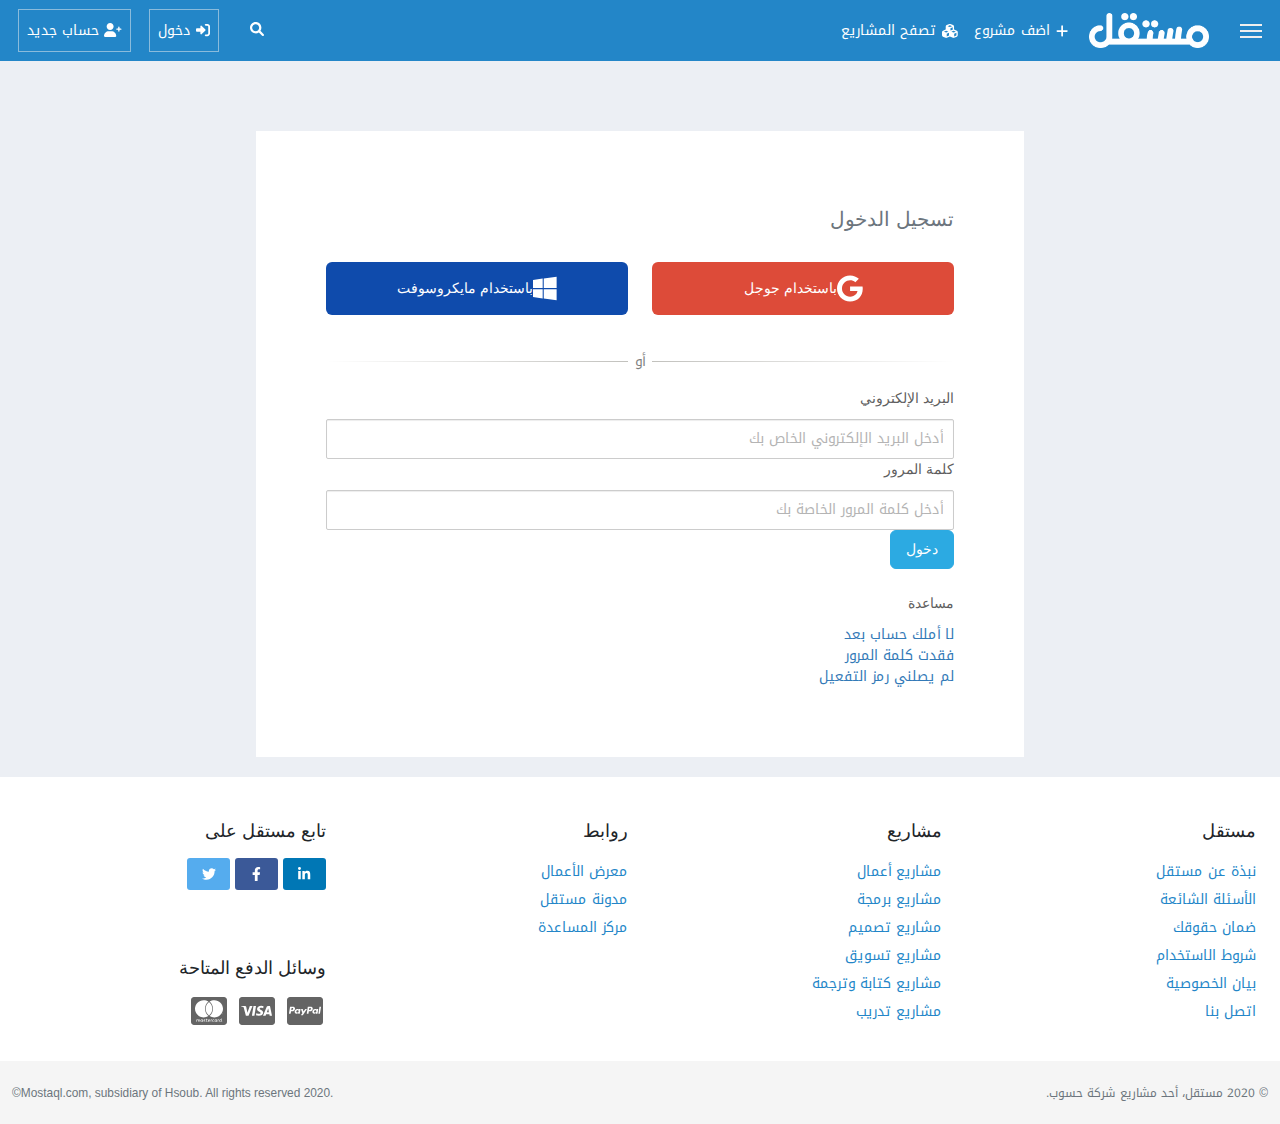
==== login.html @ 2484c8c3 "last update" ====
<!DOCTYPE html>
<html lang="ar" dir="rtl">

<head>
  <meta charset="UTF-8">
  <meta http-equiv="X-UA-Compatible" content="IE=edge">
  <meta name="viewport" content="width=device-width, initial-scale=1.0">
  <!-- Main Css Fonts File   -->
  <link rel="stylesheet" href="fonts/fontStyle.css">
  <!-- Main Normalize Css File   -->
  <link rel="stylesheet" href="css/normalize.css">
  <!-- Main FontAwesome Css File  -->
  <link rel="stylesheet" href="css/all.min.css">
  <!-- Main Bootstrap-RTL Css File   -->
  <link rel="stylesheet" href="css/bootstrap.rtl.min.css">
  <!-- Main Swiper Css File   -->
  <link rel="stylesheet" href="css/swiper-bundle.min.css">
  <!-- Main  Css File   -->
  <link rel="stylesheet" href="css/main.css">
  <title>Mostaqel</title>
</head>

<body>
  <nav class="navbar navbar-expand-md navbar-light main-bg-color  p-0 ">
    <div class="container-fluid p-0">
      <a href="" class="link-nav">
        <i class="custom-bars-icon"></i>
      </a>
      <a href="./index.html"><img class="logo logo-wp" src="./images/logo-wb.png" alt=""><img class="logo logo-mobile"
          src="./images/logo-mobile.png" alt=""></a>
      <a class="nav-link site-menu-item-link--is-button text-white nka mobile-login" href="./login.html"><i
          class="fas fa-sign-in-alt"></i> دخول</a>
      <div class="collapse navbar-collapse" id="navbarSupportedContent">
        <ul class="navbar-nav ml-auto pr-2">

          <li class="nav-item ml-3">
            <a class="nav-link text-white link-nav" href="#"><i class=" ml-1 fas fa-plus"></i> اضف مشروع</a>
          </li>
          <li class="nav-item">
            <a class="nav-link text-white link-nav" href="#"><i class=" ml-1 fas fa-cubes"></i> تصفح المشاريع</a>
          </li>
        </ul>
        <form class="form-inline my-2 my-lg-0">
          <ul class="navbar-nav">
            <li class="nav-item dropdown ml-3 link-nav">
              <a class=" border-0 text-white btn  " href="#"><i class="fas fa-search"></i></a>
            </li>
            <li class="nav-item    ">
              <a class="nav-link site-menu-item-link--is-button " href="./login.html"><i class="fas fa-sign-in-alt"></i> دخول</a>
            </li>
            <li class="nav-item ">
              <a class="nav-link site-menu-item-link--is-button" href="./register.html"><i class="fas fa-user-plus"></i> حساب جديد</a>
            </li>
          </ul>
        </form>
      </div>
    </div>
  </nav>
  <section class="wrapper">
    <div class="container--small mx-auto">
      <div class="main main-spacer-wide">
        <h2 class="text-muted mb-4">تسجيل الدخول </h2>
        <div class="mat--lg mab--lg">
          <div class="row">
            <div class="col-md-6 col-xs-12"><a href="/auth/google?source=mostaql&amp;t=3d991320690955e89964cb9ac2c6b3d7"
                class="btn btn-block provider provider--google is-flex-center so-pad"><span
                  class="fab fa-google login-icon-2"></span>
                باستخدام جوجل
              </a></div>
            <div class="col-md-6 col-xs-12"><a
                href="/auth/office365?source=mostaql&amp;t=3d991320690955e89964cb9ac2c6b3d7"
                class="btn btn-block provider provider--office365 is-flex-center so-pad mt-0"><span
                  class="fab fa-windows login-icon-2"></span>
                باستخدام مايكروسوفت
              </a></div>
          </div>
        </div>
        <hr class="hr-text" data-content="أو">
        <form action="">
          <div class="form-group nka "><label>
              البريد الإلكتروني
            </label><input type="email" class="form-control" placeholder="أدخل البريد الإلكتروني الخاص بك" name="email">
          </div>
          <div class="form-group  nka"><label>
              كلمة المرور
            </label><input type="password" class="form-control" placeholder="أدخل كلمة المرور الخاصة بك" name="password"
              value="">
          </div>
          <div>
            <button class="btn btn-primary enter">دخول </button>
          </div>
        </form>
        <div class="mt-4">
          <label class="c-lab">مساعدة</label>
          <ul>
            <li><a href="./register.html">لا أملك حساب بعد</a></li>
            <li><a href="">فقدت كلمة المرور</a></li>
            <li><a href="">لم يصلني رمز التفعيل</a></li>
          </ul>
        </div>
      </div>
    </div>
  </section>
  <footer>
    <div class="container-fluid pdn--vl">
      <div class="job-type">
        <div class="row w-100 m-0 p-0">
          <div class="col-lg col-md-3 col-sm-6 col-6">
            <h5 class=" text-right main-color footer-title text-dark "> مستقل </h5>
            <ul class="list-unstyled text-right p-0">
              <li><a class="main-color" href="">نبذة عن مستقل</a></li>
              <li><a class="main-color" href="">الأسئلة الشائعة</a></li>
              <li><a class="main-color" href="">ضمان حقوقك</a></li>
              <li><a class="main-color" href="">شروط الاستخدام</a></li>
              <li><a class="main-color" href="">بيان الخصوصية</a></li>
              <li><a class="main-color" href="">اتصل بنا</a></li>
            </ul>
          </div>
          <div class="col-lg col-md-3 col-sm-6 col-6">
            <h5 class=" text-right main-color footer-title  text-dark">مشاريع</h5>
            <ul class="list-unstyled text-right p-0">
              <li><a class="main-color" href="">مشاريع أعمال</a></li>
              <li><a class="main-color" href="">مشاريع برمجة</a></li>
              <li><a class="main-color" href="">مشاريع تصميم</a></li>
              <li><a class="main-color" href="">مشاريع تسويق</a></li>
              <li><a class="main-color" href="">مشاريع كتابة وترجمة</a></li>
              <li><a class="main-color" href="">مشاريع تدريب</a></li>
            </ul>
          </div>
          <div class="col-md-6">
            <div class="row p-0 w-100 m-0">
              <div class="col-md-6 col-6 p-0">
                <div class="">
                  <h5 class=" text-right main-color footer-title text-dark ">روابط</h5>
                  <ul class="list-unstyled text-right p-0">
                    <li><a class="main-color" href="">معرض الأعمال</a></li>
                    <li><a class="main-color" href="">مدونة مستقل</a></li>
                    <li><a class="main-color" href="">مركز المساعدة</a></li>
                  </ul>
                </div>
              </div>
              <div class="col-md-6 col-6 p-0">
                <div>
                  <h5 class=" text-right main-color footer-title text-dark "> تابع مستقل على</h5>
                  <ul class="list-unstyled text-right p-0">
                    <li class="d-inline-block"><a class="main-color" href=""><span class="icon-f linkedin"><i
                            class="fab fa-linkedin-in"></i></span></a></li>
                    <li class="d-inline-block"><a class="main-color" href=""><span class="icon-f face"><i
                            class="fab fa-facebook-f"></i></span></a></li>
                    <li class="d-inline-block"><a class="main-color" href=""><span class="icon-f twit"><i
                            class="fab fa-twitter"></i></span></a></li>
                  </ul>
                </div>
              </div>
            </div>
            <div class="row p-0 w-100 m-0">
              <div class="col col-md-6 col-12 p-0"></div>
              <div class="col col-md-6 col-12 p-0">
                <div class=" ">
                  <div>
                    <h5 class=" text-right main-color footer-title text-dark ">وسائل الدفع المتاحة</h5>
                    <ul class="list-unstyled text-right p-0">
                      <li class="d-inline-block"><a class="main-color" href=""><span class="icon-f pay-method "><i
                              class="fab fa-cc-paypal"></i></span></a></li>
                      <li class="d-inline-block"><a class="main-color" href=""><span class="icon-f pay-method "><i
                              class="fab fa-cc-visa"></i></span></a></li>
                      <li class="d-inline-block"><a class="main-color" href=""><span class="icon-f pay-method "><i
                              class="fab fa-cc-mastercard"></i></span></a></li>
                    </ul>
                  </div>
                </div>
              </div>
            </div>
          </div>
        </div>


      </div>
    </div>
    </div>
    </div>
    <div class="bg-gray-lighter">
      <div class=" last-footer container-fluid">
        <div class="row pdn--vm ">
          <div class="col-md-6 text-muted"><small>© 2020 مستقل، أحد مشاريع شركة حسوب.</small></div>
          <div class="col-md-6 text-muted copy-mo "><small class="sans">.2020 Mostaql.com, subsidiary of Hsoub. All
              rights reserved© </small>
          </div>
        </div>
      </div>
    </div>
  </footer>
  <!-- Main Js Jquery File -->
  <script src="js/jquery-3.3.1.min.js"></script>
  <!-- Main Js FontAwesome File -->
  <script src="js/all.min.js"></script>
  <!-- Main Js Bootstrap File -->
  <script src="js/bootstrap.bundle.min.js"></script>
  <!-- Main Js Swiper File -->
  <script src="js/swiper-bundle.min.js"></script>
  <!-- Main Js File -->
  <script src="js/main.js"></script>
</body>

</html>
---- fonts/fontStyle.css ----
@font-face {
    font-family: 'Noto Kufi Arabic';
    src: url('NotoKufiArabic-ExtraBold.woff2') format('woff2'),
        url('NotoKufiArabic-ExtraBold.woff') format('woff');
    font-weight: bold;
    font-style: normal;
    font-display: swap;
}

@font-face {
    font-family: 'Noto Kufi Arabic';
    src: url('NotoKufiArabic-Bold.woff2') format('woff2'),
        url('NotoKufiArabic-Bold.woff') format('woff');
    font-weight: bold;
    font-style: normal;
    font-display: swap;
}

@font-face {
    font-family: 'Noto Kufi Arabic';
    src: url('NotoKufiArabic-Black.woff2') format('woff2'),
        url('NotoKufiArabic-Black.woff') format('woff');
    font-weight: 900;
    font-style: normal;
    font-display: swap;
}

@font-face {
    font-family: 'Noto Kufi Arabic';
    src: url('NotoKufiArabic-Light.woff2') format('woff2'),
        url('NotoKufiArabic-Light.woff') format('woff');
    font-weight: 300;
    font-style: normal;
    font-display: swap;
}

@font-face {
    font-family: 'Noto Kufi Arabic';
    src: url('NotoKufiArabic-ExtraLight.woff2') format('woff2'),
        url('NotoKufiArabic-ExtraLight.woff') format('woff');
    font-weight: 200;
    font-style: normal;
    font-display: swap;
}

@font-face {
    font-family: 'Noto Kufi Arabic';
    src: url('NotoKufiArabic-Medium.woff2') format('woff2'),
        url('NotoKufiArabic-Medium.woff') format('woff');
    font-weight: 500;
    font-style: normal;
    font-display: swap;
}

@font-face {
    font-family: 'Noto Kufi Arabic';
    src: url('NotoKufiArabic-Regular.woff2') format('woff2'),
        url('NotoKufiArabic-Regular.woff') format('woff');
    font-weight: normal;
    font-style: normal;
    font-display: swap;
}

@font-face {
    font-family: 'Noto Kufi Arabic';
    src: url('NotoKufiArabic-Thin.woff2') format('woff2'),
        url('NotoKufiArabic-Thin.woff') format('woff');
    font-weight: 100;
    font-style: normal;
    font-display: swap;
}

@font-face {
    font-family: 'Noto Kufi Arabic';
    src: url('NotoKufiArabic-SemiBold.woff2') format('woff2'),
        url('NotoKufiArabic-SemiBold.woff') format('woff');
    font-weight: 600;
    font-style: normal;
    font-display: swap;
}
---- css/main.css ----
.hidden-y-x {
  overflow-x: hidden;
  overflow-y: hidden;
}

.row-gap-24 {
  row-gap: 24px;
}

.fs-10px {
  font-size: 10px;
}

.fs-11px {
  font-size: 11px;
}

.fs-12 {
  font-size: 12px;
}

.fs-13px {
  font-size: 13px;
}

.fs-14px {
  font-size: 14px;
}

.fs-15px {
  font-size: 15px;
}

.fs-16px {
  font-size: 16px;
}

.fs-26px {
  font-size: 26px;
}

.fw-600 {
  font-weight: 600 !important;
}

.w-fit {
  width: -moz-fit-content;
  width: fit-content;
}

.h-fit {
  height: -moz-fit-content;
  height: fit-content;
}

.w-150px {
  width: 150px;
}

.main-bg-color {
  background-color: #2386c8;
}

.bg-light-gray {
  background: #f2f2f2;
}

.bg-gray-lighter {
  background-color: #f5f5f5;
}

.main-color {
  color: #2386c8;
}

.color-222 {
  color: #222;
}

.color-777 {
  color: #777;
}

.green-color {
  color: #3bc100;
}

.opacity-0_5 {
  opacity: 0.5;
}

.opacity-1 {
  opacity: 1;
}

@media print {
  .not-print {
    display: none !important;
  }
}
.btn-info {
  color: white;
  background-color: #1e75ae;
  border-color: #1c6ca1;
}

.btn-lg {
  border-radius: 2px;
  border-width: 0;
  padding: 20px 45px;
}

.btn-default {
  color: #575858;
  background-color: #f5f5f5;
  border-color: #bababa;
  transition: 0.2s all ease-in-out;
}

.btn-default:hover {
  background-color: rgb(233, 233, 233) !important;
}

.form-control {
  width: 100%;
  height: 40px;
  padding: 6px 12px;
  background-color: #f7f9fc;
  background-image: none;
  border: 1px solid #aaafb9;
  border-radius: 2px;
  box-shadow: inset 0 1px 1px rgba(0, 0, 0, 0.075);
  transition: border-color 0.15s ease-in-out, box-shadow 0.15s ease-in-out;
}

* {
  box-sizing: border-box;
  padding: 0%;
  margin: 0%;
}

html {
  scroll-behavior: smooth;
}

body {
  min-height: 100vh;
  font-family: "Noto Kufi Arabic", sans-serif;
  font-size: 14px;
  color: #888e99;
}

ul {
  list-style: none;
  padding: 0%;
  margin: 0%;
}

a {
  text-decoration: none;
  color: #337ab7;
}
a:hover {
  color: #185a87;
}

button {
  border: none;
  outline: none;
}

input:focus,
select:focus {
  outline: none;
}

input {
  direction: rtl !important;
}
input:focus::-moz-placeholder {
  opacity: 0;
  -moz-transition: 0.3s;
  transition: 0.3s;
}
input:focus::placeholder {
  opacity: 0;
  transition: 0.3s;
}

/* navbar css style */
/* header */
/* How it Work */
#navbarSupportedContent {
  justify-content: space-between;
}

.dropdown {
  margin-left: 13px;
}

.navbar-light .navbar-nav .active > .nav-link {
  color: rgba(255, 255, 255, 0.9);
}
.navbar-light .navbar-nav .nav-link.active {
  color: rgba(255, 255, 255, 0.9);
}
.navbar-light .navbar-nav .nav-link.show {
  color: rgba(255, 255, 255, 0.9);
}
.navbar-light .navbar-nav .show > .nav-link {
  color: rgba(255, 255, 255, 0.9);
}
.navbar-light .navbar-nav .nav-link {
  gap: 6px;
  color: rgb(255, 255, 255);
  font-size: 14px;
}
.navbar-light .navbar-nav .nav-link:focus {
  color: rgba(255, 255, 255, 0.9);
}
.navbar-light .navbar-nav .nav-link:hover {
  color: rgba(255, 255, 255, 0.9);
}
.navbar-light .navbar-brand {
  color: rgba(255, 255, 255, 0.9);
}

.custom-bars-icon {
  display: block;
  width: 22px;
  height: 2px;
  margin: 29px 18px;
  background-color: #efefef;
  box-shadow: 0 6px 0 0 #efefef, 0 -6px 0 0 #efefef;
}

.logo {
  width: 120px;
  margin: 0 13px;
}

.main-header h3 {
  line-height: 2em;
}
.main-header h4 {
  line-height: 2em;
}

h3 {
  font-size: 28px;
}

.h3 {
  font-size: 28px;
}

.link-nav {
  height: 60px;
  display: flex;
  align-items: center;
  justify-content: center;
  transition: 0.2s all ease-in-out;
  min-width: 50px;
}
.link-nav:hover {
  background-color: #2cabe3;
}

.start-project {
  width: 200px;
  height: calc(100% - 14px);
  display: flex;
  justify-content: center;
  align-items: center;
  margin-left: 8px;
}

.form-control:focus {
  border: 0;
  outline: 0;
  box-shadow: none;
}

header {
  min-height: 100vh;
  padding-bottom: 60px;
  margin-top: -60px;
  display: flex;
  justify-content: center;
  align-items: center;
  flex-direction: column;
  background-image: url("../images/header-bg-1.png");
}

.search-project {
  height: 100%;
  border: 0 !important;
}

.search-field {
  height: 70px;
  background-color: #fff;
  border-radius: 5px;
  margin-top: 2rem;
  display: flex;
  flex-direction: row;
  align-items: center;
  overflow: hidden;
}

.more-info {
  position: absolute;
  bottom: 5%;
  left: 50%;
  transform: translateX(-50%);
}

.sections img {
  max-width: 80px;
  height: 84px !important;
}

.thumb img {
  max-width: 80px;
  height: 84px !important;
}

.list-with-icons p {
  margin: 15px auto 25px;
}

.why-item {
  text-align: center;
  margin: 25px 0px;
}
.why-item h5 {
  font-size: 16px;
}

section {
  padding: 20px;
}

.section-title h3 {
  margin: 20px auto 30px;
}

.faqs {
  padding: 30px 0 70px;
}

/* Footer =============================================*/
/* // Extra small devices (portrait phones, less than 576px) */
/* // Small devices (landscape phones, 576px and up) */
/* // Medium devices (tablets, 768px and up) */
/* // Large devices (desktops, 992px and up) */
/* // Extra large devices (large desktops, 1200px and up) */
.icon-f {
  width: 43px;
  height: 32px;
  text-align: center;
  color: #fff;
  display: flex;
  justify-content: center;
  align-items: center;
  border-radius: 3px;
}

.twit {
  background-color: #55acee;
}

.face {
  background-color: #3b5998;
}

.linkedin {
  background-color: #0077b5;
}

.footer-title {
  margin-top: 10px;
  margin-bottom: 10px;
  font-size: 18px;
  line-height: 1.84;
  font-weight: 500;
}

footer li {
  line-height: 2;
}
footer small {
  font-size: 85%;
}
footer .pdn--vl {
  padding-top: 28px;
  padding-bottom: 28px;
}

.pdn--vm {
  padding-top: 21px;
  padding-bottom: 21px;
}

.copy-mo {
  text-align: left;
}

.pay-method {
  font-size: 32px;
  color: rgb(100, 100, 100);
}

@media (max-width: 575.98px) {
  .list-with-icons {
    order: 2;
  }
  .btn-default {
    margin-top: 12px;
  }
  .section-title h3 {
    font-size: 24px;
  }
}
@media (min-width: 576px) and (max-width: 767.98px) {
  .btn-default {
    margin-top: 12px;
  }
  .last-footer {
    text-align: center;
  }
  .copy-mo {
    text-align: center;
  }
}
@media (max-width: 767.98px) {
  .last-footer {
    text-align: center;
  }
  .copy-mo {
    text-align: center;
  }
  .mobile-login {
    margin-right: auto;
  }
  .navbar > .container-fluid {
    justify-content: start;
  }
  .logo-wp {
    display: none;
  }
  .search-project {
    display: none !important;
  }
  .search-field {
    background-color: transparent;
    text-align: center;
    display: block;
    height: 60px;
    overflow: visible;
  }
  .start-project {
    margin: auto;
  }
  .logo-mobile {
    width: 40px;
  }
}
@media (min-width: 768px) {
  .mobile-login {
    display: none;
  }
  .logo-mobile {
    display: none;
  }
}
/* Start Login Page *********************************************************************************/
/* Register page ********************************************************************/
/* Projects *****************************************************************************/
/* Projects */
/* Create page project *************************************************************************/
/* Main Profile Page *************************************************************************/
/* Profile page *******************************************************/
.sans {
  font-family: sans-serif;
}

.site-menu-item-link--is-button {
  margin: 9px 0 9px 18px;
  border: solid 1px rgba(239, 239, 239, 0.5);
  font-size: 14px;
  padding: 10px 9px;
}
.site-menu-item-link--is-button:hover {
  color: #fff !important;
  background-color: #2cabe3;
}

.is-flex-center {
  display: flex;
  align-items: center;
  justify-content: center;
}

.wrapper {
  padding-top: 70px;
  background-color: #eceff4;
}

.main {
  background-color: #fff;
}

h2 {
  font-size: 20px;
  font-size: 20px;
  font-family: "NotoKufiArabic", "Open Sans", "Helvetica Neue", Helvetica, Arial, sans-serif;
  line-height: 1.84;
}

.provider--google {
  color: #fff;
  background-color: #dd4b39;
}

.provider--office365 {
  color: #fff;
  background-color: #0f4bac;
  margin-top: 10px;
}

.fa-2x {
  font-size: 2em;
  font-size: 2em;
}

.provider span {
  margin: 0 5px;
}

.main-spacer {
  font-size: 14px;
}

.login-icon-2 {
  font-size: 27px;
}

.so-pad {
  padding: 12px;
  margin-bottom: 20px;
}
.so-pad span {
  margin: 0 10px;
}

.container--small {
  max-width: 768px;
}

.hr-text {
  line-height: 1em;
  position: relative;
  outline: 0;
  border: 0;
  color: #000;
  text-align: center;
  height: 1.5em;
  opacity: 0.5;
}
.hr-text:before {
  content: "";
  background: linear-gradient(90deg, transparent, #818078, transparent);
  position: absolute;
  left: 0;
  top: 50%;
  width: 100%;
  height: 1px;
}
.hr-text:after {
  content: attr(data-content);
  position: relative;
  display: inline-block;
  color: #000;
  padding: 0 0.5em;
  line-height: 1.5em;
  background-color: #fff;
}

.form-control {
  padding: 9px 10px;
  display: block;
  font-size: 14px;
  line-height: 1.42857;
  color: #888e99;
  border: 1px solid #ccc;
  background-color: #fff;
}

output {
  display: block;
  font-size: 14px;
  line-height: 1.42857;
  color: #888e99;
}

.checkbox label {
  font-weight: 400;
  font-size: 14px;
}

label {
  font-weight: 400;
  font-size: 14px;
  margin-bottom: 10px;
  display: inline-block;
  color: rgb(95, 95, 95);
  font-family: "NotoKufiArabic";
  font-size: 14px;
  font-family: "NotoKufiArabic", "Open Sans", "Helvetica Neue", Helvetica, Arial, sans-serif;
  font-size: 14px;
}

form input:focus {
  border: 1px solid #ddd;
}
form input:active {
  border: 1px solid #ddd;
}
form .form-control:focus {
  border: 1px solid #ddd;
}

.btn-primary {
  color: #fff;
  background-color: #2caae2;
  border-color: #2caae2;
}

.enter {
  padding: 8px 15px;
}

.c-lab {
  color: rgb(95, 95, 95);
}

.container-form {
  background-color: #f7f9fc;
  padding: 40px 30px;
}

.star-required {
  color: rgba(255, 0, 0, 0.589);
  font-size: 10px;
}

input::-moz-placeholder {
  color: rgb(180, 180, 180) !important;
}

input::placeholder {
  color: rgb(180, 180, 180) !important;
}

.my-bg {
  background-color: #f0f0f0;
}

.heada__page_title {
  border: 0px !important;
  padding: 1px !important;
  padding: 7px;
  border: 0 solid #eaeaea;
  border-bottom-width: 1px;
}
.heada__page_title .heada__title {
  padding: 7px 14px;
}

.heada__title {
  color: rgb(34, 34, 34);
  margin: 0;
  padding: 7px;
}

.dropdown-toggle::after {
  display: none;
}

.table thead {
  font-family: "NotoKufiArabic";
  font-size: 14px;
  font-family: "NotoKufiArabic", "Open Sans", "Helvetica Neue", Helvetica, Arial, sans-serif;
  font-size: 14px;
}

.collection-browse--table thead {
  font-family: "NotoKufiArabic";
  font-size: 14px;
  font-family: "NotoKufiArabic", "Open Sans", "Helvetica Neue", Helvetica, Arial, sans-serif;
  font-size: 14px;
}
.collection-browse--table .info-td {
  margin-top: 7px;
  margin-bottom: 7px;
  margin-top: 7px;
  margin-bottom: 7px;
}
.collection-browse--table .collection__meta-list {
  padding-right: 0;
  list-style: none;
}
.collection-browse--table .collection__meta-list > li {
  display: inline-block;
  padding-right: 5px;
  padding-left: 5px;
}

.nav {
  font-family: "NotoKufiArabic";
  font-size: 14px;
  font-family: "NotoKufiArabic", "Open Sans", "Helvetica Neue", Helvetica, Arial, sans-serif;
  font-size: 14px;
}

.btn {
  font-family: "NotoKufiArabic";
  font-size: 14px;
  font-family: "NotoKufiArabic", "Open Sans", "Helvetica Neue", Helvetica, Arial, sans-serif;
  font-size: 14px;
}

.dropdown-menu {
  font-family: "NotoKufiArabic";
  font-size: 14px;
  font-family: "NotoKufiArabic", "Open Sans", "Helvetica Neue", Helvetica, Arial, sans-serif;
  font-size: 14px;
}
.dropdown-menu > li > a {
  padding: 5px 14px;
  transition-duration: 0.1s;
  font-weight: normal;
  line-height: 1.42857;
  color: #314459;
  white-space: nowrap;
  clear: both;
  display: block;
}
.dropdown-menu > li > a:hover {
  text-decoration: none;
  color: #eff2f3;
  background-color: #1e75ae;
}
.dropdown-menu > li > a:focus {
  text-decoration: none;
  color: #eff2f3;
  background-color: #1e75ae;
}

.text-meta {
  font-family: "NotoKufiArabic";
  font-size: 14px;
  font-family: "NotoKufiArabic", "Open Sans", "Helvetica Neue", Helvetica, Arial, sans-serif;
  font-size: 14px;
}

.dropzone--box-message {
  font-family: "NotoKufiArabic";
  font-size: 14px;
  position: relative;
  display: block;
  padding: 10px 15px;
  margin-bottom: -1px;
  background-color: #fff;
  border: 1px solid #ddd;
  font-family: "NotoKufiArabic", "Open Sans", "Helvetica Neue", Helvetica, Arial, sans-serif;
  font-size: 14px;
}
.dropzone--box-message:first-child {
  border-top-left-radius: 0px;
  border-top-right-radius: 0px;
}

.voicemessage--box-message {
  font-family: "NotoKufiArabic";
  font-size: 14px;
  position: relative;
  display: block;
  padding: 10px 15px;
  margin-bottom: -1px;
  background-color: #fff;
  border: 1px solid #ddd;
  font-family: "NotoKufiArabic", "Open Sans", "Helvetica Neue", Helvetica, Arial, sans-serif;
  font-size: 14px;
}
.voicemessage--box-message:first-child {
  border-top-left-radius: 0px;
  border-top-right-radius: 0px;
}

button {
  font-family: "NotoKufiArabic";
  font-size: 14px;
  font-family: "NotoKufiArabic", "Open Sans", "Helvetica Neue", Helvetica, Arial, sans-serif;
  font-size: 14px;
}

select {
  font-family: "NotoKufiArabic";
  font-size: 14px;
  font-family: "NotoKufiArabic", "Open Sans", "Helvetica Neue", Helvetica, Arial, sans-serif;
  font-size: 14px;
}

#filter-sidebar input[type=text] {
  background-color: #fafafa !important;
}
#filter-sidebar input[type=radio] {
  background-color: #fafafa !important;
}
#filter-sidebar input[type=checkbox] {
  background-color: #fafafa !important;
}
#filter-sidebar .selectize-control.single .selectize-input.input-active {
  background-color: #fafafa !important;
}
#filter-sidebar .selectize-input {
  background-color: #fafafa !important;
}
#filter-sidebar label {
  margin-bottom: 15px !important;
}

.parent {
  color: #333333;
}
.parent label {
  color: #333333;
}

.btn-link {
  color: #2386c8;
  font-weight: normal;
  cursor: pointer;
  border-radius: 0;
}

.mb--4 {
  margin-top: -4px !important;
}

.selectize-input {
  padding: 2px 12px 2px 21px;
  min-height: 34px;
  padding: 2px 12px 2px 21px;
  min-height: 34px;
}
.selectize-input > input {
  display: inline-block !important;
  padding: 0 !important;
  min-height: 0 !important;
  max-height: none !important;
  max-width: 100% !important;
  margin: 0 2px 0 0 !important;
  text-indent: 0 !important;
  border: 0 none !important;
  background: none !important;
  line-height: 1.85 !important;
  -webkit-user-select: auto !important;
  box-shadow: none;
}

.pdn--vt {
  padding-top: 7px;
  padding-bottom: 7px;
}

.action--button-header {
  padding-top: 7px;
  padding-bottom: 7px;
}

.pdn--hs {
  padding-left: 14px;
  padding-right: 14px;
}

.js .js-hide {
  display: none !important;
}

.ui-slider .ui-slider-handle {
  border: 1px solid #2e3e50 !important;
  border-radius: 50px;
  background: #314459 !important;
  position: absolute;
  width: 20px;
  height: 20px;
}

.ui-widget-header {
  background-color: #2386c8 !important;
}

.ui-slider-horizontal {
  height: 10px;
}
.ui-slider-horizontal .ui-slider-handle {
  top: -6px;
}

.uavatar--56 {
  width: 56px;
  height: 56px;
}

.uavatar {
  max-width: none;
  overflow: hidden;
  max-width: none;
  overflow: hidden;
}

.media-object {
  display: block;
}

.img-circle {
  border-radius: 50%;
  border-radius: 50%;
}

.img-thumbnail {
  padding: 4px;
  line-height: 1.42857;
  background-color: #fff;
  border: 1px solid #ddd;
  border-radius: 0px;
  transition: all 0.2s ease-in-out;
  display: inline-block;
  width: 100% \9 ;
  max-width: 100%;
  height: auto;
}

.project__meta.list-meta-items li {
  font-size: 12px !important;
}

.list-meta-items {
  margin-right: 0;
  margin-bottom: 0;
  vertical-align: top;
  padding-right: 0;
  list-style: none;
}
.list-meta-items > li {
  display: inline-block;
  padding-right: 5px;
  padding-left: 5px;
}

tr {
  border-bottom: 1px solid #ddd;
}
tr td {
  vertical-align: middle !important;
  border: 0 !important;
}

table {
  background-color: #fff;
}

.img-cir {
  border-radius: 50% !important;
}

.btn.btn-sm {
  font-size: 12px !important;
}

.btn-group-sm > .btn {
  font-size: 12px !important;
}

.page-link {
  position: relative;
  display: block;
  padding: 12px 15px 7px;
  font-size: 12px;
}

.pagination {
  justify-content: center;
}

.video-how {
  width: 100%;
  height: 100%;
  min-width: 250px;
  min-height: 200px;
}

.modal-content iframe {
  min-height: 400px;
}

.copy {
  color: #314459;
}

.user-main-profile {
  border-radius: 50%;
  width: 84px;
  height: 84px;
}

h4 {
  font-size: 18px;
  font-family: "NotoKufiArabic", "Open Sans", "Helvetica Neue", Helvetica, Arial, sans-serif;
  line-height: 1.84;
}

.text-mega {
  font-size: 52px;
}

.uavatar--84 {
  width: 84px;
  height: 84px;
}

.mrg--vt {
  margin-top: 7px;
  margin-bottom: 7px;
  margin-top: 7px;
  margin-bottom: 7px;
}

.pdn--as {
  padding: 14px;
  padding: 14px;
}

h1 {
  font-family: "NotoKufiArabic", "Open Sans", "Helvetica Neue", Helvetica, Arial, sans-serif;
  line-height: 1.84;
}

h3 {
  font-family: "NotoKufiArabic", "Open Sans", "Helvetica Neue", Helvetica, Arial, sans-serif;
  line-height: 1.84;
}

h5 {
  font-family: "NotoKufiArabic", "Open Sans", "Helvetica Neue", Helvetica, Arial, sans-serif;
  line-height: 1.84;
}

h6 {
  font-family: "NotoKufiArabic", "Open Sans", "Helvetica Neue", Helvetica, Arial, sans-serif;
  line-height: 1.84;
}

.home-page h4 {
  font-size: 18px;
}
.home-page .h4 {
  font-size: 18px;
}
.home-page a {
  color: #2386c8;
}
.home-page .clr-gray-dark {
  color: #575858;
}
.home-page h5 {
  font-size: 14px;
}

.clr-greenflat {
  color: #1abc9c;
}

.clr-gray-dark {
  color: #575858;
}

.panel {
  margin-bottom: 20px;
  background-color: #fff;
}
.panel > .list-group .list-group-item {
  border-width: 1px 0;
}
.panel > .list-group .dropzone--box-message {
  border-width: 1px 0;
}
.panel > .list-group .voicemessage--box-message {
  border-width: 1px 0;
}
.panel > .list-group .menu-list-group a {
  border-width: 1px 0;
}

.text-alpha {
  font-size: 36px;
}

.clr-bluewood {
  color: #314459;
}

.clr-prj-completed {
  color: #314459;
}

.panel-footer {
  padding: 10px 15px;
  border-top: 1px solid #ddd;
}

.heada {
  padding: 7px;
  border: 0 solid #eaeaea;
  border-bottom-width: 1px;
}

.brd--b {
  border: 0 solid #eaeaea;
  border-bottom-width: 1px;
}

.heada__subtitle {
  margin: 0;
  padding: 7px;
}

.list-group-item {
  position: relative;
  display: block;
  padding: 10px 15px;
  margin-bottom: -1px;
  background-color: #fff;
  border: 1px solid #ddd;
}
.list-group-item:first-child {
  border-top-left-radius: 0px;
  border-top-right-radius: 0px;
}

.menu-list-group a {
  position: relative;
  display: block;
  padding: 10px 15px;
  margin-bottom: -1px;
  background-color: #fff;
  border: 1px solid #ddd;
  font-family: "NotoKufiArabic", "Open Sans", "Helvetica Neue", Helvetica, Arial, sans-serif;
}
.menu-list-group a:first-child {
  border-top-left-radius: 0px;
  border-top-right-radius: 0px;
}
.menu-list-group .panel > .list-group a {
  border-width: 1px 0;
}
.menu-list-group a.active {
  z-index: 2;
  color: #fff;
  background-color: #2386c8;
  border-color: #2386c8;
}
.menu-list-group a.active:hover {
  z-index: 2;
  color: #fff;
  background-color: #2386c8;
  border-color: #2386c8;
}
.menu-list-group a.active:focus {
  z-index: 2;
  color: #fff;
  background-color: #2386c8;
  border-color: #2386c8;
}

.meta-kufi {
  font-family: "NotoKufiArabic", "Open Sans", "Helvetica Neue", Helvetica, Arial, sans-serif;
}

.font-kufi {
  font-family: "NotoKufiArabic", "Open Sans", "Helvetica Neue", Helvetica, Arial, sans-serif;
}

.text-zeta {
  font-size: 13px;
}

a:hover {
  color: #185a87;
}
a:focus {
  color: #185a87;
}

.brd--e {
  border: 0 solid #eaeaea;
}

.text-zeta12 {
  font-size: 12px;
}

.mrg--ts {
  margin-top: 14px;
}

.dsp--b {
  display: block;
}

.progress--slim {
  box-shadow: none;
  height: 8px;
  border-radius: 5px;
  background-color: #f0f0f0;
}
.progress--slim .progress-bar {
  box-shadow: none;
}

.progress {
  overflow: hidden;
  margin-bottom: 20px;
}

.bg-orangepunch {
  background-color: #da3623;
}

.label-rating-poor {
  background-color: #da3623;
}

.label-prj-canceled {
  background-color: #da3623;
}

.label-prj-declined {
  background-color: #da3623;
}

.label-prj-lost {
  background-color: #da3623;
}

.label-video-declined {
  background-color: #da3623;
}

.list-unstyled {
  padding-right: 0;
  list-style: none;
}

.list-inline {
  padding-right: 0;
  list-style: none;
}
.list-inline > li {
  display: inline-block;
  padding-right: 5px;
  padding-left: 5px;
}

.list-meta {
  padding-right: 0;
  list-style: none;
}
.list-meta > li {
  display: inline-block;
  padding-right: 5px;
  padding-left: 5px;
}

.list-tags {
  padding-right: 0;
  list-style: none;
}
.list-tags > li {
  display: inline-block;
  padding-right: 5px;
  padding-left: 5px;
}

.list-grid {
  padding-right: 0;
  list-style: none;
}
.list-grid > li {
  display: inline-block;
  padding-right: 5px;
  padding-left: 5px;
}

.list-counters {
  padding-right: 0;
  list-style: none;
}
.list-counters > li {
  display: inline-block;
  padding-right: 5px;
  padding-left: 5px;
}

.list-links {
  padding-right: 0;
  list-style: none;
}

.pdn--am {
  padding: 21px;
}

.carda__body_profile {
  padding: 21px;
}

.form--container {
  padding: 21px;
}

.selectize-input.full {
  background-color: #fff;
}

.selectize-control.single .selectize-input {
  cursor: pointer;
}
.selectize-control.single .selectize-input input {
  cursor: pointer;
}

.electize-input {
  border: 1px solid #ccc;
}

.list-group-item.active {
  z-index: 2;
  color: #fff;
  background-color: #2386c8;
  border-color: #2386c8;
}
.list-group-item.active:hover {
  z-index: 2;
  color: #fff;
  background-color: #2386c8;
  border-color: #2386c8;
}
.list-group-item.active:focus {
  z-index: 2;
  color: #fff;
  background-color: #2386c8;
  border-color: #2386c8;
}

.active.dropzone--box-message {
  z-index: 2;
  color: #fff;
  background-color: #2386c8;
  border-color: #2386c8;
}
.active.dropzone--box-message:hover {
  z-index: 2;
  color: #fff;
  background-color: #2386c8;
  border-color: #2386c8;
}
.active.dropzone--box-message:focus {
  z-index: 2;
  color: #fff;
  background-color: #2386c8;
  border-color: #2386c8;
}

.active.voicemessage--box-message {
  z-index: 2;
  color: #fff;
  background-color: #2386c8;
  border-color: #2386c8;
}
.active.voicemessage--box-message:hover {
  z-index: 2;
  color: #fff;
  background-color: #2386c8;
  border-color: #2386c8;
}
.active.voicemessage--box-message:focus {
  z-index: 2;
  color: #fff;
  background-color: #2386c8;
  border-color: #2386c8;
}

@media (max-width: 575px) {
  .main-spacer-wide {
    padding: 15px;
  }
}
@media (min-width: 576px) {
  .main-spacer-wide {
    padding: 30px;
  }
  .modal-dialog {
    max-width: 898px;
    margin: 1.75rem auto;
  }
}
@media (min-width: 768px) {
  .main-spacer-wide {
    padding: 70px;
  }
}
@media (max-width: 480px) {
  .projects-table .info-td {
    padding: 1.5em 1em;
  }
}
@media (max-width: 575.98px) {
  .my-bg {
    padding: 0;
  }
  .parent-s {
    padding: 0 !important;
  }
  .actions-td {
    display: none;
  }
  .mobile-ind {
    padding: 0 !important;
  }
}
@media (max-width: 767.98px) {
  .hidden-in-md {
    display: none;
  }
}
@media (min-width: 576px) and (max-width: 767.98px) {
  .mobile-ind {
    padding: 0 !important;
  }
}/*# sourceMappingURL=main.css.map */
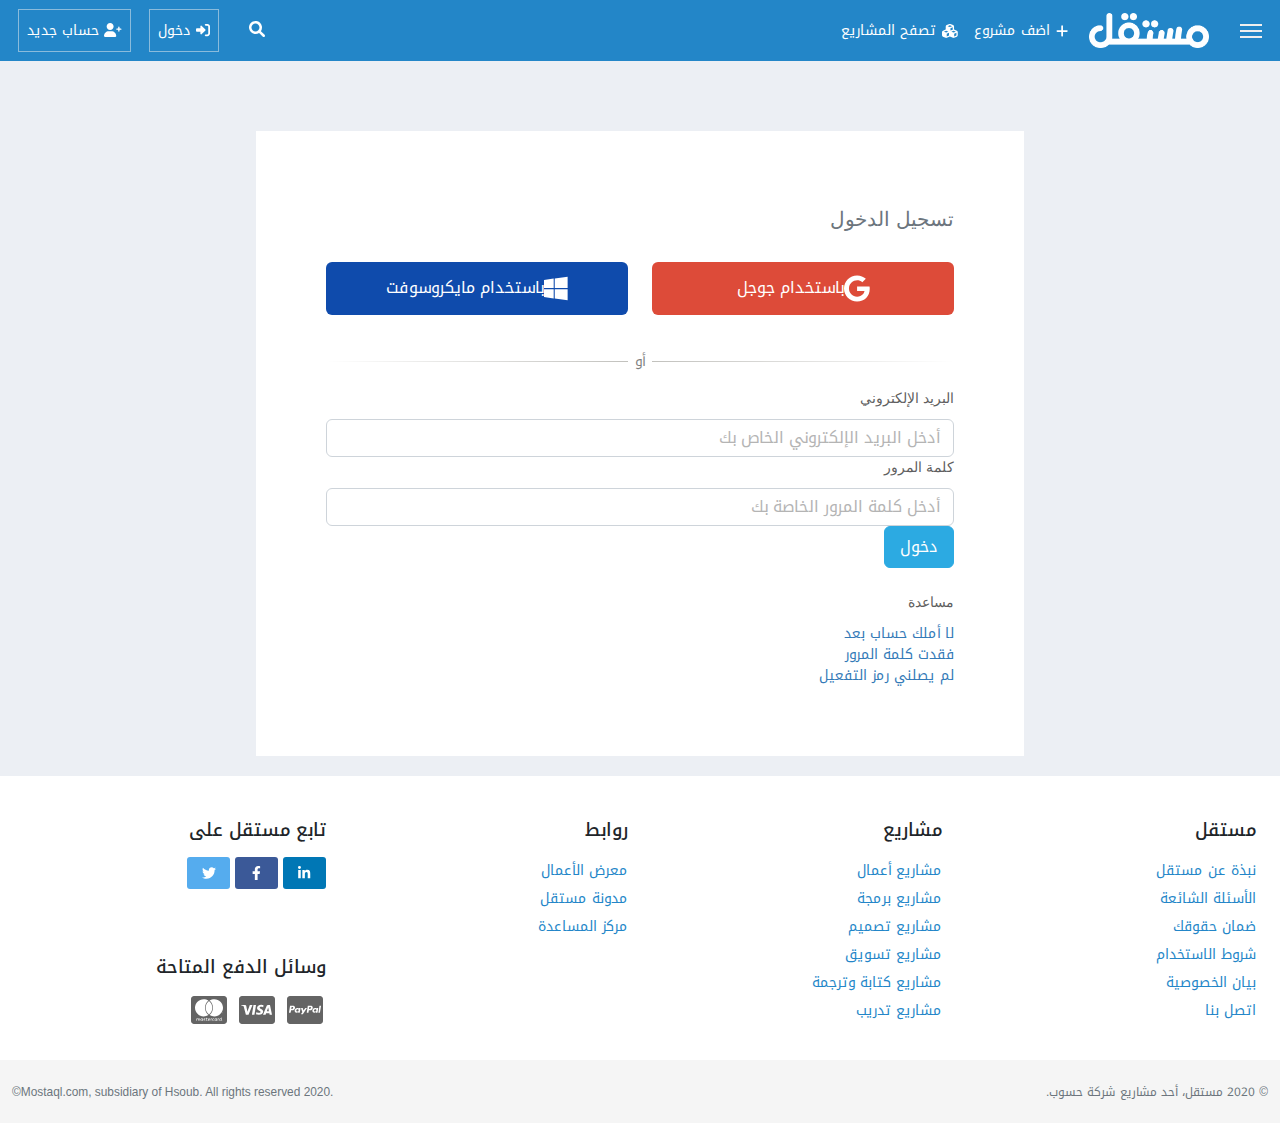
==== commit 6756cbcb: "last update" ====
--- a/login.html
+++ b/login.html
@@ -87,7 +87,7 @@
               value="">
           </div>
           <div>
-            <button class="btn btn-primary enter">دخول </button>
+            <button class="btn primary-btn enter">دخول </button>
           </div>
         </form>
         <div class="mt-4">
--- a/css/main.css
+++ b/css/main.css
@@ -57,24 +57,12 @@
   width: 150px;
 }
 
-.main-bg-color {
-  background-color: #2386c8;
-}
-
-.bg-light-gray {
-  background: #f2f2f2;
-}
-
-.bg-gray-lighter {
-  background-color: #f5f5f5;
-}
-
 .main-color {
   color: #2386c8;
 }
 
 .color-222 {
-  color: #222;
+  color: #6a6969;
 }
 
 .color-777 {
@@ -83,6 +71,14 @@
 
 .green-color {
   color: #3bc100;
+}
+
+.border-b {
+  border-bottom: 1px solid #e7e5e5;
+}
+
+.gold-star {
+  color: #fa9747;
 }
 
 .opacity-0_5 {
@@ -121,16 +117,297 @@
   background-color: rgb(233, 233, 233) !important;
 }
 
-.form-control {
+.btn-group .btn-drop {
+  font-size: 13px;
+  font-weight: 500;
+  border-radius: 0px;
+  background-color: #1e75ae;
+  border-color: #1e75ae;
+}
+.btn-group .btn-drop i.mb,
+.btn-group .btn-drop svg.mb {
+  margin-bottom: 2px;
+}
+.btn-group .btn-drop i.ml,
+.btn-group .btn-drop svg.ml {
+  margin-left: 3px;
+}
+.btn-group .btn-drop:hover {
+  background-color: #2386c8;
+}
+.btn-group .btn-drop:focus {
+  box-shadow: none;
+}
+
+.dropdown-menu > li > a {
+  font-family: "Noto Kufi Arabic";
+  font-size: 12px;
+}
+.dropdown-menu > li > a i,
+.dropdown-menu > li > a svg {
+  margin-left: 1px;
+}
+
+.nav-project {
+  border: none;
+}
+.nav-project .nav-item .nav-link {
+  border-radius: 0;
+  border: none;
+  font-size: 14px;
+  font-weight: 500;
+  font-family: "Noto Kufi Arabic";
+  color: #222;
+  padding: 13px 25px;
+}
+.nav-project .nav-item .nav-link i,
+.nav-project .nav-item .nav-link svg {
+  font-size: 13px;
+}
+.nav-project .nav-item .nav-link.active {
+  background-color: #fff;
+}
+.nav-project .nav-item .nav-link.active:hover {
+  color: #000;
+}
+.nav-project .nav-item .nav-link:hover {
+  color: #2386c8;
+}
+
+.tab-project .project-content {
+  background-color: #fff;
+  padding: 25px;
+}
+.tab-project .project-content .img-holder {
   width: 100%;
-  height: 40px;
-  padding: 6px 12px;
-  background-color: #f7f9fc;
-  background-image: none;
-  border: 1px solid #aaafb9;
-  border-radius: 2px;
-  box-shadow: inset 0 1px 1px rgba(0, 0, 0, 0.075);
-  transition: border-color 0.15s ease-in-out, box-shadow 0.15s ease-in-out;
+  min-height: 300px;
+  max-height: 500px;
+  margin-bottom: 30px;
+}
+.tab-project .project-content .img-holder .project-image {
+  width: 100%;
+  height: 100%;
+}
+
+.btn-options .dropdown-toggle {
+  border: 1px solid #f1f1f1;
+  border-radius: 0px;
+  font-size: 13px;
+  background-color: #f1f1f1;
+  padding: 6px 15px;
+  color: #000;
+  transition: 0.3s;
+}
+.btn-options .dropdown-toggle i,
+.btn-options .dropdown-toggle svg {
+  font-size: 11px;
+}
+.btn-options .dropdown-toggle i.arrow,
+.btn-options .dropdown-toggle svg.arrow {
+  margin-bottom: 2px;
+  margin-right: 4px;
+}
+.btn-options .dropdown-toggle:hover {
+  border-color: #dae0e5;
+  background-color: #dae0e5;
+}
+.btn-options .dropdown-toggle:focus {
+  background-color: #dae0e5;
+  box-shadow: none;
+}
+
+.btn-social {
+  display: flex;
+  align-items: center;
+  justify-content: center;
+  gap: 7px;
+  padding: 5px 12px;
+  font-weight: 500;
+  font-size: 13px;
+  box-shadow: 0px 0px 5px 0 rgba(0, 0, 0, 0.18);
+  text-transform: capitalize;
+}
+.btn-social.bg-li, .btn-social.bg-fac, .btn-social.bg-tw {
+  color: #fff;
+  border-color: rgba(0, 0, 0, 0.2);
+}
+.btn-social.bg-li {
+  background-color: #0a66c2;
+}
+.btn-social.bg-fac {
+  background-color: #1877f2;
+}
+.btn-social.bg-tw {
+  background-color: #1da1f2;
+}
+
+.breadcrumb-box .breadcrumb .breadcrumb-item::before {
+  padding: 0 5px;
+  color: #77869b;
+}
+.breadcrumb-box .breadcrumb .breadcrumb-item a {
+  color: #77869b;
+  font-size: 14px;
+  font-weight: 500;
+}
+.breadcrumb-box .breadcrumb .breadcrumb-item a:hover {
+  color: #8ea0b9;
+}
+.breadcrumb-box .breadcrumb .breadcrumb-item.active {
+  color: #6a6c70;
+  font-size: 14px;
+}
+
+.info-project {
+  display: flex;
+  align-items: center;
+  justify-content: space-between;
+  flex-wrap: wrap;
+  margin-bottom: 20px;
+}
+.info-project .name {
+  font-size: 20px;
+  font-weight: 400;
+  color: #444;
+  margin-bottom: 0;
+}
+
+.text-content .title {
+  color: #666;
+  font-size: 17px;
+  margin-bottom: 12px;
+}
+.text-content .des {
+  color: #707070;
+  font-size: 14px;
+  line-height: 23px;
+}
+.text-content .point-write {
+  margin-bottom: 20px;
+}
+.text-content .point-write .title {
+  color: #666;
+  font-size: 13px;
+  margin-bottom: 5px;
+}
+.text-content .point-write .des {
+  color: #707070;
+  font-size: 12px;
+  line-height: 23px;
+}
+
+.box-img {
+  cursor: pointer;
+  width: 100%;
+  min-height: 150px;
+  max-height: 300px;
+}
+.box-img .img {
+  width: 100%;
+  height: 100%;
+  -o-object-fit: cover;
+     object-fit: cover;
+}
+
+.box-rate .title {
+  margin-bottom: 20px;
+  font-weight: 400;
+  font-size: 15px;
+  color: #2386c8;
+}
+.box-rate .rate-holder {
+  display: flex;
+  align-items: center;
+  justify-content: space-between;
+  margin-bottom: 13px;
+}
+.box-rate .rate-holder .rate {
+  color: #707070;
+  margin-bottom: 0px;
+}
+.box-rate .rate-holder .star-holder {
+  display: flex;
+  align-items: center;
+  justify-content: space-between;
+  justify-content: flex-end;
+  gap: 5px;
+}
+.box-rate .rate-holder .star-holder i.colored,
+.box-rate .rate-holder .star-holder svg.colored {
+  color: #fa9747;
+}
+
+.owner-box:not(:last-child) {
+  margin-bottom: 20px;
+}
+.owner-box .cont {
+  display: flex;
+  align-items: center;
+  justify-content: space-between;
+  flex-wrap: wrap;
+  margin-bottom: 12px;
+}
+.owner-box .cont .box-info {
+  display: flex;
+  align-items: center;
+  justify-content: center;
+  justify-content: flex-start;
+  gap: 10px;
+}
+.owner-box .cont .box-info .holder {
+  width: 60px;
+  height: 60px;
+  border-radius: 50%;
+}
+.owner-box .cont .box-info .holder .user-img {
+  width: 100%;
+  height: 100%;
+  -o-object-fit: cover;
+     object-fit: cover;
+  border-radius: 50%;
+}
+.owner-box .cont .box-info .info .name {
+  font-weight: 500;
+  font-size: 12px;
+  margin-bottom: 7px;
+  display: block;
+}
+.owner-box .cont .box-info .info .data {
+  display: flex;
+  align-items: center;
+  justify-content: center;
+  justify-content: flex-start;
+  flex-wrap: wrap;
+  gap: 10px;
+}
+.owner-box .cont .box-info .info .data .icon {
+  font-size: 11px;
+}
+.owner-box .cont .box-info .info .data .icon i, .owner-box .cont .box-info .info .data .icon svg {
+  font-size: 9px;
+}
+.owner-box .text-content {
+  font-size: 12px;
+}
+.owner-box.vendor .cont {
+  justify-content: flex-start;
+}
+.owner-box.vendor .cont .holder-icon {
+  margin-left: 65px;
+  transform: translate(-55px, -15px);
+}
+.owner-box.vendor .cont .box-info {
+  flex: 1;
+}
+.owner-box.vendor .text-content {
+  margin-right: 105px;
+}
+
+input[readonly] {
+  background-color: #eeeeee;
+}
+input[readonly]:focus {
+  background-color: #eeeeee;
 }
 
 * {
@@ -185,6 +462,26 @@
 input:focus::placeholder {
   opacity: 0;
   transition: 0.3s;
+}
+
+.section-content {
+  min-height: calc(100vh - 61px - 347.22px);
+}
+
+.section-bg-gray {
+  background-color: #f0f0f0;
+}
+
+.main-bg-color {
+  background-color: #2386c8;
+}
+
+.bg-light-gray {
+  background: #f2f2f2;
+}
+
+.bg-gray-lighter {
+  background-color: #f5f5f5;
 }
 
 /* navbar css style */
@@ -273,12 +570,6 @@
   justify-content: center;
   align-items: center;
   margin-left: 8px;
-}
-
-.form-control:focus {
-  border: 0;
-  outline: 0;
-  box-shadow: none;
 }
 
 header {
@@ -587,16 +878,6 @@
   background-color: #fff;
 }
 
-.form-control {
-  padding: 9px 10px;
-  display: block;
-  font-size: 14px;
-  line-height: 1.42857;
-  color: #888e99;
-  border: 1px solid #ccc;
-  background-color: #fff;
-}
-
 output {
   display: block;
   font-size: 14px;
@@ -621,17 +902,7 @@
   font-size: 14px;
 }
 
-form input:focus {
-  border: 1px solid #ddd;
-}
-form input:active {
-  border: 1px solid #ddd;
-}
-form .form-control:focus {
-  border: 1px solid #ddd;
-}
-
-.btn-primary {
+.primary-btn {
   color: #fff;
   background-color: #2caae2;
   border-color: #2caae2;
@@ -718,13 +989,6 @@
 }
 
 .nav {
-  font-family: "NotoKufiArabic";
-  font-size: 14px;
-  font-family: "NotoKufiArabic", "Open Sans", "Helvetica Neue", Helvetica, Arial, sans-serif;
-  font-size: 14px;
-}
-
-.btn {
   font-family: "NotoKufiArabic";
   font-size: 14px;
   font-family: "NotoKufiArabic", "Open Sans", "Helvetica Neue", Helvetica, Arial, sans-serif;
@@ -1044,26 +1308,6 @@
   padding: 14px;
 }
 
-h1 {
-  font-family: "NotoKufiArabic", "Open Sans", "Helvetica Neue", Helvetica, Arial, sans-serif;
-  line-height: 1.84;
-}
-
-h3 {
-  font-family: "NotoKufiArabic", "Open Sans", "Helvetica Neue", Helvetica, Arial, sans-serif;
-  line-height: 1.84;
-}
-
-h5 {
-  font-family: "NotoKufiArabic", "Open Sans", "Helvetica Neue", Helvetica, Arial, sans-serif;
-  line-height: 1.84;
-}
-
-h6 {
-  font-family: "NotoKufiArabic", "Open Sans", "Helvetica Neue", Helvetica, Arial, sans-serif;
-  line-height: 1.84;
-}
-
 .home-page h4 {
   font-size: 18px;
 }
